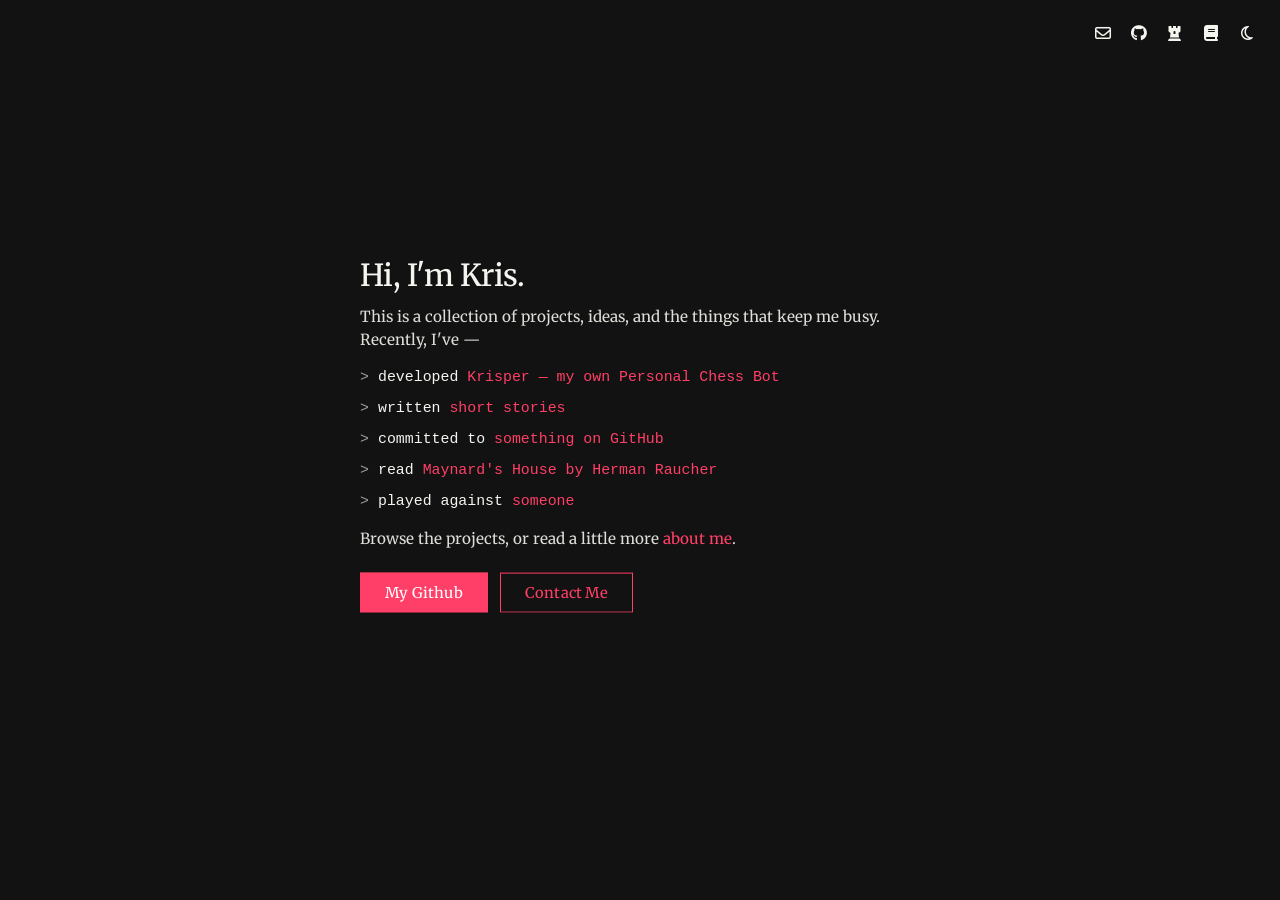
==== index.html @ b1a4532a "Update index.html" ====
<!doctype html>
<html lang="en">
<head>
<meta charset="UTF-8" />
<meta name="viewport" content="width=device-width, initial-scale=1.0" />
<title>Kris Pearcey</title>

<link rel="stylesheet" href="https://cdnjs.cloudflare.com/ajax/libs/font-awesome/6.5.2/css/all.min.css">
<link href="https://fonts.googleapis.com/css2?family=Merriweather:wght@400;500&display=swap" rel="stylesheet">

<style>
:root{
  --bg:#121212;
  --text:#f5f5f0;
  --muted:rgba(245,245,240,0.9);
  --soft:rgba(245,245,240,0.62);
  --accent:#ff3f67;
  --accent-hover:#ff577b;
  --scrollbar-thumb:rgba(245,245,240,0.16);
  --scrollbar-thumb-hover:rgba(245,245,240,0.28);
}

body.light{
  --bg:#ececec;
  --text:#131313;
  --muted:rgba(19,19,19,0.9);
  --soft:rgba(19,19,19,0.48);
  --accent:#ff3f67;
  --accent-hover:#ff2f5c;
  --scrollbar-thumb:rgba(19,19,19,0.14);
  --scrollbar-thumb-hover:rgba(19,19,19,0.24);
}

*{
  box-sizing:border-box;
}

html,body{
  margin:0;
  min-height:100%;
}

body{
  background:var(--bg);
  color:var(--text);
  font-family:Georgia,serif;
  transition:background-color .22s ease,color .22s ease;
  -webkit-font-smoothing:antialiased;
  -moz-osx-font-smoothing:grayscale;
}

/* top icons */

.top-actions{
  position:fixed;
  top:22px;
  right:22px;
  display:flex;
  align-items:center;
  gap:14px;
  z-index:20;
}

.icon-link,
.icon-link:visited,
.theme-toggle{
  position:relative;
  width:22px;
  height:22px;
  padding:0;
  border:none;
  background:transparent;
  color:var(--text);
  display:inline-flex;
  align-items:center;
  justify-content:center;
  font-size:1rem;
  text-decoration:none;
  cursor:pointer;
  outline:none;
  transition:color .2s ease;
}

.icon-link::before,
.theme-toggle::before{
  content:"";
  position:absolute;
  inset:50%;
  width:38px;
  height:38px;
  border-radius:999px;
  background:var(--accent);
  transform:translate(-50%,-50%) scale(.2);
  opacity:0;
  transition:
    transform .24s cubic-bezier(.22,1,.36,1),
    opacity .18s ease,
    background-color .18s ease;
  z-index:0;
  pointer-events:none;
}

.icon-link i,
.theme-toggle i{
  position:relative;
  z-index:1;
  transition:color .18s ease;
}

.icon-link:hover,
.icon-link:visited:hover,
.theme-toggle:hover{
  color:#ffffff;
}

.icon-link:hover::before,
.theme-toggle:hover::before,
.icon-link:focus-visible::before,
.theme-toggle:focus-visible::before{
  transform:translate(-50%,-50%) scale(1);
  opacity:1;
}

.icon-link:focus-visible,
.icon-link:visited:focus-visible,
.theme-toggle:focus-visible{
  color:#ffffff;
}

/* layout */

.page{
  min-height:100vh;
  display:flex;
  align-items:center;
  justify-content:center;
  padding:48px 24px;
}

.content{
  width:min(100%,560px);
  min-height:min(78vh,720px);
  display:flex;
  flex-direction:column;
  justify-content:center;
  transform:translateY(-1.6vh);
  transition:transform .42s cubic-bezier(.22,1,.36,1);
}

.content.about-open{
  transform:translateY(-3.2vh);
}

/* hero */

h1{
  margin:0 0 14px;
  font-family:"Merriweather",serif;
  font-size:clamp(1.9rem,2.2vw,2.28rem);
  font-weight:500;
  letter-spacing:-0.018em;
  line-height:1.1;
}

/* intro text */

.intro,
.build-line{
  font-family:"Merriweather",serif;
  font-size:clamp(.95rem,.98vw,1rem);
  font-weight:400;
  line-height:1.5;
  letter-spacing:0;
  word-spacing:0;
}

.intro{
  margin:0 0 14px;
  color:var(--muted);
}

.build-line{
  margin-top:16px;
  color:var(--muted);
}

/* activity list */

.activity-list{
  list-style:none;
  padding:0;
  margin:0;
}

.activity-list > li{
  position:relative;
  padding-left:18px;
  margin:0 0 9px;
  font-family:ui-monospace,SFMono-Regular,Menlo,Monaco,Consolas,"Liberation Mono","Courier New",monospace;
  font-size:clamp(.93rem,.97vw,.98rem);
  font-weight:400;
  line-height:1.48;
  letter-spacing:0;
  color:var(--text);
}

.activity-list > li::before{
  content:">";
  position:absolute;
  left:0;
  top:0;
  color:var(--soft);
}

/* expandable lines */

.expandable-line{
  padding-left:0 !important;
}

.expandable-line::before{
  display:none;
}

.expandable-line .line-row{
  display:flex;
  align-items:flex-start;
  min-height:1.48em;
}

.chevron-toggle{
  appearance:none;
  border:none;
  background:transparent;
  color:var(--soft);
  padding:0;
  margin:0;
  width:18px;
  min-width:18px;
  height:1.48em;
  display:inline-flex;
  align-items:flex-start;
  justify-content:flex-start;
  cursor:pointer;
  font:inherit;
  line-height:1.48;
}

.chevron-toggle:hover{
  color:var(--text);
}

.chevron-toggle:focus-visible{
  outline:none;
  color:var(--text);
}

.chevron-glyph{
  display:inline-block;
  transform-origin:42% 52%;
  transition:transform .24s cubic-bezier(.22,1,.36,1), color .2s ease;
}

.expandable-line.expanded .chevron-glyph{
  transform:rotate(90deg);
}

.line-content{
  display:inline-block;
  min-width:0;
  transition:transform .3s cubic-bezier(.22,1,.36,1);
  transform:translateX(0);
}

.expandable-line.expanded .line-content{
  transform:translateX(18px);
}

.expand-panel{
  display:none;
  margin-left:36px;
  margin-top:6px;
  overflow:hidden;
  contain:layout paint;
}

.expandable-line.expanded .expand-panel{
  display:block;
}

.expand-list{
  list-style:none;
  margin:0;
  padding:0;
}

.expand-list li{
  margin:0 0 8px;
  padding:0;
  color:var(--text);
  font:inherit;
  line-height:inherit;
  letter-spacing:inherit;
  opacity:0;
  transform:translateY(6px);
}

.expand-list li:last-child{
  margin-bottom:0;
}

.expand-list li a,
.expand-list li span{
  font:inherit;
  line-height:inherit;
  letter-spacing:inherit;
}

.expand-list li.is-visible{
  animation:expandItemIn .28s ease forwards;
}

.expand-list li:nth-child(1).is-visible{ animation-delay:.03s; }
.expand-list li:nth-child(2).is-visible{ animation-delay:.07s; }
.expand-list li:nth-child(3).is-visible{ animation-delay:.11s; }
.expand-list li:nth-child(4).is-visible{ animation-delay:.15s; }

@keyframes expandItemIn{
  from{
    opacity:0;
    transform:translateY(6px);
  }
  to{
    opacity:1;
    transform:translateY(0);
  }
}

/* links: scoped so top icons do not turn pink */

.content a:not(.btn):not(.icon-link),
.content a:not(.btn):not(.icon-link):visited{
  color:var(--accent);
  text-decoration:none;
}

.content a:not(.btn):not(.icon-link):hover,
.content a:not(.btn):not(.icon-link):visited:hover{
  color:var(--accent-hover);
}

/* buttons */

.buttons{
  display:flex;
  gap:12px;
  flex-wrap:wrap;
  margin-top:22px;
}

.btn{
  min-width:128px;
  padding:12px 24px;
  border:1px solid var(--accent);
  border-radius:0;
  display:inline-flex;
  align-items:center;
  justify-content:center;
  font-family:"Merriweather",serif;
  font-size:.92rem;
  font-weight:400;
  line-height:1;
  letter-spacing:.01em;
  text-decoration:none;
  transition:background-color .18s ease,color .18s ease,border-color .18s ease,transform .18s ease;
}

.btn:hover{
  transform:translateY(-1px);
}

.btn.primary,
.btn.primary:visited{
  background:var(--accent);
  color:#ffffff;
}

.btn.primary:hover,
.btn.primary:visited:hover{
  background:var(--accent-hover);
  border-color:var(--accent-hover);
  color:#ffffff;
}

.btn.secondary,
.btn.secondary:visited{
  background:transparent;
  color:var(--accent);
}

.btn.secondary:hover,
.btn.secondary:visited:hover{
  background:rgba(255,63,103,.06);
  color:var(--accent-hover);
  border-color:var(--accent-hover);
}

/* main content transition when about is open */

.main-content{
  transition:
    opacity .24s ease,
    transform .34s cubic-bezier(.22,1,.36,1),
    max-height .4s ease,
    margin .28s ease;
  transform:translateY(0);
  opacity:1;
  max-height:1200px;
  overflow:hidden;
}

.main-content.hidden-for-about{
  opacity:0;
  transform:translateY(18px);
  max-height:0;
  margin:0;
  pointer-events:none;
}

/* about panel */

.about-panel{
  opacity:0;
  max-height:0;
  overflow:hidden;
  transform:translateY(18px);
  pointer-events:none;
  transition:
    opacity .28s ease,
    transform .36s cubic-bezier(.22,1,.36,1),
    max-height .45s cubic-bezier(.22,1,.36,1),
    margin-top .28s ease;
  margin-top:0;
}

.about-panel.open{
  opacity:1;
  max-height:64vh;
  transform:translateY(0);
  pointer-events:auto;
  margin-top:8px;
}

.about-scroll{
  max-height:calc(64vh - 46px);
  overflow-y:auto;
  padding-right:10px;
  scrollbar-width:thin;
  scrollbar-color:var(--scrollbar-thumb) transparent;
}

.about-scroll::-webkit-scrollbar{
  width:10px;
}

.about-scroll::-webkit-scrollbar-track{
  background:transparent;
}

.about-scroll::-webkit-scrollbar-thumb{
  background:var(--scrollbar-thumb);
  border-radius:999px;
  border:2px solid transparent;
  background-clip:padding-box;
}

.about-scroll::-webkit-scrollbar-thumb:hover{
  background:var(--scrollbar-thumb-hover);
  border:2px solid transparent;
  background-clip:padding-box;
}

.about-copy{
  color:var(--muted);
  font-family:"Merriweather",serif;
  font-size:clamp(.95rem,.98vw,1rem);
  font-weight:400;
  line-height:1.72;
  letter-spacing:0;
}

.about-copy p{
  margin:0 0 16px;
}

.about-copy p:last-child{
  margin-bottom:0;
}

.about-close-wrap{
  margin-top:18px;
}

.about-close{
  border:none;
  background:transparent;
  color:var(--accent);
  padding:0;
  cursor:pointer;
  font-family:"Merriweather",serif;
  font-size:.95rem;
  line-height:1.2;
  transition:color .18s ease, transform .18s ease;
}

.about-close:hover{
  color:var(--accent-hover);
  transform:translateY(-1px);
}

.about-close:focus-visible{
  outline:none;
  color:var(--accent-hover);
}

/* mobile */

@media (max-width:640px){
  .top-actions{
    top:18px;
    right:18px;
    gap:12px;
  }

  .icon-link,
  .theme-toggle{
    width:20px;
    height:20px;
    font-size:.96rem;
  }

  .icon-link::before,
  .theme-toggle::before{
    width:36px;
    height:36px;
  }

  .page{
    align-items:flex-start;
    padding:100px 22px 40px;
  }

  .content{
    width:100%;
    min-height:auto;
    transform:none;
  }

  .content.about-open{
    transform:none;
  }

  h1{
    margin-bottom:12px;
    font-size:clamp(1.72rem,7vw,2rem);
  }

  .intro,
  .build-line,
  .about-copy{
    font-size:.95rem;
    line-height:1.62;
  }

  .activity-list > li{
    font-size:.93rem;
    line-height:1.5;
    margin-bottom:10px;
  }

  .chevron-toggle{
    height:1.5em;
    line-height:1.5;
  }

  .buttons{
    flex-direction:column;
    gap:10px;
  }

  .btn{
    width:100%;
  }

  .about-panel.open{
    max-height:none;
    margin-top:10px;
  }

  .about-scroll{
    max-height:none;
    overflow:visible;
    padding-right:0;
  }
}
</style>
</head>

<body>

<div class="top-actions">
  <a
    class="icon-link"
    href="mailto:me@krispearcey.com"
    aria-label="Email Kris"
  >
    <i class="fa-regular fa-envelope"></i>
  </a>

  <a
    class="icon-link"
    href="https://github.com/krispearcey"
    target="_blank"
    rel="noopener noreferrer"
    aria-label="GitHub profile"
  >
    <i class="fa-brands fa-github"></i>
  </a>

  <a
    class="icon-link"
    href="https://www.chess.com/member/krisper"
    target="_blank"
    rel="noopener noreferrer"
    aria-label="Chess.com profile"
  >
    <i class="fa-solid fa-chess-rook"></i>
  </a>

  <a
    class="icon-link"
    href="https://krispearcey.github.io/short-stories/"
    target="_blank"
    rel="noopener noreferrer"
    aria-label="Short Stories"
  >
    <i class="fa-solid fa-book"></i>
  </a>

  <button class="theme-toggle" id="themeToggle" aria-label="Toggle theme" type="button">
    <i id="themeIcon" class="fa-regular fa-moon"></i>
  </button>
</div>

<main class="page">
  <section class="content" id="contentWrap">
    <h1>Hi, I'm Kris.</h1>

    <div id="mainContent" class="main-content">
      <p class="intro">This is a collection of projects, ideas, and the things that keep me busy. Recently, I've —</p>

      <ul class="activity-list">
        <li>developed <a href="https://krispearcey.github.io/chess/" target="_blank" rel="noopener noreferrer">Krisper — my own Personal Chess Bot</a></li>

        <li id="storiesLine" class="expandable-line">
          <div class="line-row">
            <button
              id="storiesExpandToggle"
              class="chevron-toggle"
              type="button"
              aria-label="Show recent stories"
              aria-expanded="false"
            >
              <span class="chevron-glyph">&gt;</span>
            </button>

            <div class="line-content">
              <span id="storiesLabel">written</span>
              <a
                id="storiesMainLink"
                href="https://krispearcey.github.io/short-stories/"
                target="_blank"
                rel="noopener noreferrer"
              >
                <span id="storiesMainText">something new</span>
              </a>
            </div>
          </div>

          <div id="storiesExpandPanel" class="expand-panel" aria-hidden="true">
            <ul id="storiesExpandList" class="expand-list"></ul>
          </div>
        </li>

        <li id="githubCommitLine" class="expandable-line">
          <div class="line-row">
            <button
              id="githubExpandToggle"
              class="chevron-toggle"
              type="button"
              aria-label="Show recent commits"
              aria-expanded="false"
            >
              <span class="chevron-glyph">&gt;</span>
            </button>

            <div class="line-content">
              <span id="githubCommitLabel">committed to</span>
              <a
                id="githubCommitLink"
                href="https://github.com/krispearcey"
                target="_blank"
                rel="noopener noreferrer"
              >
                <span id="githubCommitText">something worth shipping</span>
              </a>
            </div>
          </div>

          <div id="githubExpandPanel" class="expand-panel" aria-hidden="true">
            <ul id="githubExpandList" class="expand-list"></ul>
          </div>
        </li>

        <li id="goodreadsLine" class="expandable-line">
          <div class="line-row">
            <button
              id="goodreadsExpandToggle"
              class="chevron-toggle"
              type="button"
              aria-label="Show recent books"
              aria-expanded="false"
            >
              <span class="chevron-glyph">&gt;</span>
            </button>

            <div class="line-content">
              <span id="goodreadsLabel">been reading</span>
              <a
                id="goodreadsBookLink"
                href="https://www.goodreads.com/user/show/134250743"
                target="_blank"
                rel="noopener noreferrer"
              >
                <span id="goodreadsBookText">something interesting</span>
              </a>
            </div>
          </div>

          <div id="goodreadsExpandPanel" class="expand-panel" aria-hidden="true">
            <ul id="goodreadsExpandList" class="expand-list"></ul>
          </div>
        </li>

        <li id="chessGameLine" class="expandable-line">
          <div class="line-row">
            <button
              id="chessExpandToggle"
              class="chevron-toggle"
              type="button"
              aria-label="Show recent chess games"
              aria-expanded="false"
            >
              <span class="chevron-glyph">&gt;</span>
            </button>

            <div class="line-content">
              <span id="chessResultLabel">played against</span>
              <a
                id="chessOpponentLink"
                href="https://www.chess.com/member/krisper"
                target="_blank"
                rel="noopener noreferrer"
              >
                <span id="chessOpponent">a worthy opponent</span>
              </a>
            </div>
          </div>

          <div id="chessExpandPanel" class="expand-panel" aria-hidden="true">
            <ul id="chessExpandList" class="expand-list"></ul>
          </div>
        </li>
      </ul>

      <p class="build-line">Browse the projects, or read a little more <a href="#about">about me</a>.</p>

      <div class="buttons">
        <a
          class="btn primary"
          href="https://github.com/krispearcey"
          target="_blank"
          rel="noopener noreferrer"
        >
          My Github
        </a>

        <a class="btn secondary" href="mailto:me@krispearcey.com">
          Contact Me
        </a>
      </div>
    </div>

    <div id="aboutPanel" class="about-panel" aria-hidden="true">
      <div class="about-scroll">
        <div class="about-copy">
          <p>
            I’m a front-end developer based in Atlantic Canada.
            This site isn’t meant to be polished portfolio so much as a record of the projects,
            ideas, and rabbit holes that keep me busy.
          </p>

          <p>
            I usually have a few half-finished projects open at once, follow ideas wherever they go,
            and occasionally turn those rabbit holes into something tangible. This page is meant to be a small record of
            those interests — what I’m making, what I’m reading, and what’s currently holding my attention.
          </p>
        </div>
      </div>

      <div class="about-close-wrap">
        <button id="closeAboutButton" class="about-close" type="button">
          ← Back
        </button>
      </div>
    </div>
  </section>
</main>

<script>
const body = document.body;
const themeToggle = document.getElementById("themeToggle");
const themeIcon = document.getElementById("themeIcon");

const contentWrap = document.getElementById("contentWrap");
const mainContent = document.getElementById("mainContent");
const aboutPanel = document.getElementById("aboutPanel");
const closeAboutButton = document.getElementById("closeAboutButton");

const storiesLine = document.getElementById("storiesLine");
const storiesExpandToggle = document.getElementById("storiesExpandToggle");
const storiesExpandPanel = document.getElementById("storiesExpandPanel");
const storiesExpandList = document.getElementById("storiesExpandList");
const storiesLabel = document.getElementById("storiesLabel");
const storiesMainText = document.getElementById("storiesMainText");
const storiesMainLink = document.getElementById("storiesMainLink");

const githubCommitLine = document.getElementById("githubCommitLine");
const githubExpandToggle = document.getElementById("githubExpandToggle");
const githubExpandPanel = document.getElementById("githubExpandPanel");
const githubExpandList = document.getElementById("githubExpandList");
const githubCommitLabel = document.getElementById("githubCommitLabel");
const githubCommitText = document.getElementById("githubCommitText");
const githubCommitLink = document.getElementById("githubCommitLink");

const chessGameLine = document.getElementById("chessGameLine");
const chessExpandToggle = document.getElementById("chessExpandToggle");
const chessExpandPanel = document.getElementById("chessExpandPanel");
const chessExpandList = document.getElementById("chessExpandList");
const chessOpponent = document.getElementById("chessOpponent");
const chessOpponentLink = document.getElementById("chessOpponentLink");
const chessResultLabel = document.getElementById("chessResultLabel");

const goodreadsLine = document.getElementById("goodreadsLine");
const goodreadsExpandToggle = document.getElementById("goodreadsExpandToggle");
const goodreadsExpandPanel = document.getElementById("goodreadsExpandPanel");
const goodreadsExpandList = document.getElementById("goodreadsExpandList");
const goodreadsLabel = document.getElementById("goodreadsLabel");
const goodreadsBookText = document.getElementById("goodreadsBookText");
const goodreadsBookLink = document.getElementById("goodreadsBookLink");

const GITHUB_PROFILE_URL = "https://github.com/krispearcey";
const GITHUB_USERNAME = "krispearcey";
const GITHUB_API_BASE = "https://api.github.com";
const GITHUB_REPO_SCAN_LIMIT = 12;
const GITHUB_COMMITS_PER_REPO = 5;

const GOODREADS_PROFILE_URL = "https://www.goodreads.com/user/show/134250743";
const GOODREADS_FALLBACK_BOOK_URL = "https://www.goodreads.com/book/show/242692.Maynard_s_House";
const GOODREADS_USER_ID = "134250743";
const GOODREADS_CACHE_KEY = "kris-goodreads-cache-v1";
const GOODREADS_CACHE_TTL = 10 * 60 * 1000;

const STORIES_INDEX_URL = "https://krispearcey.github.io/short-stories/";
const STORIES_CACHE_KEY = "kris-short-stories-cache-v1";
const STORIES_CACHE_TTL = 10 * 60 * 1000;

const savedTheme = localStorage.getItem("kris-theme");
if(savedTheme === "light"){
  body.classList.add("light");
}

syncThemeButton();

themeToggle.addEventListener("click", () => {
  body.classList.toggle("light");
  localStorage.setItem(
    "kris-theme",
    body.classList.contains("light") ? "light" : "dark"
  );
  syncThemeButton();
});

function syncThemeButton(){
  const isLight = body.classList.contains("light");
  themeIcon.className = isLight
    ? "fa-regular fa-sun"
    : "fa-regular fa-moon";
}

/* ---------- about panel / hash routing ---------- */

function showAboutUI(){
  mainContent.classList.add("hidden-for-about");
  aboutPanel.classList.add("open");
  contentWrap.classList.add("about-open");
  aboutPanel.setAttribute("aria-hidden", "false");
}

function hideAboutUI(){
  aboutPanel.classList.remove("open");
  mainContent.classList.remove("hidden-for-about");
  contentWrap.classList.remove("about-open");
  aboutPanel.setAttribute("aria-hidden", "true");
}

function syncAboutFromHash(){
  if(window.location.hash === "#about"){
    showAboutUI();
  }else{
    hideAboutUI();
  }
}

window.addEventListener("hashchange", syncAboutFromHash);
syncAboutFromHash();

closeAboutButton.addEventListener("click", () => {
  const cleanUrl = window.location.pathname + window.location.search;
  history.replaceState(null, "", cleanUrl);
  syncAboutFromHash();
});

/* ---------- generic expand ---------- */

function playExpandItemAnimation(panel){
  const items = [...panel.querySelectorAll(".expand-list li")];

  items.forEach(item => {
    item.classList.remove("is-visible");
    item.style.animation = "none";
    void item.offsetWidth;
    item.style.animation = "";
  });

  requestAnimationFrame(() => {
    items.forEach(item => item.classList.add("is-visible"));
  });
}

function setExpandedState(container, button, panel, expanded, openLabel, closedLabel){
  container.classList.toggle("expanded", expanded);
  button.setAttribute("aria-expanded", String(expanded));
  button.setAttribute("aria-label", expanded ? openLabel : closedLabel);
  panel.setAttribute("aria-hidden", String(!expanded));

  if(expanded){
    panel.style.display = "block";
    playExpandItemAnimation(panel);
  }else{
    panel.style.display = "none";
  }
}

storiesExpandToggle.addEventListener("click", () => {
  const isExpanded = storiesLine.classList.contains("expanded");
  setExpandedState(
    storiesLine,
    storiesExpandToggle,
    storiesExpandPanel,
    !isExpanded,
    "Hide recent stories",
    "Show recent stories"
  );
});

githubExpandToggle.addEventListener("click", () => {
  const isExpanded = githubCommitLine.classList.contains("expanded");
  setExpandedState(
    githubCommitLine,
    githubExpandToggle,
    githubExpandPanel,
    !isExpanded,
    "Hide recent commits",
    "Show recent commits"
  );
});

goodreadsExpandToggle.addEventListener("click", () => {
  const isExpanded = goodreadsLine.classList.contains("expanded");
  setExpandedState(
    goodreadsLine,
    goodreadsExpandToggle,
    goodreadsExpandPanel,
    !isExpanded,
    "Hide recent books",
    "Show recent books"
  );
});

chessExpandToggle.addEventListener("click", () => {
  const isExpanded = chessGameLine.classList.contains("expanded");
  setExpandedState(
    chessGameLine,
    chessExpandToggle,
    chessExpandPanel,
    !isExpanded,
    "Hide recent chess games",
    "Show recent chess games"
  );
});

/* ---------- helpers ---------- */

async function fetchWithTimeout(url, timeoutMs = 4500, options = {}){
  const controller = new AbortController();
  const timeoutId = setTimeout(() => controller.abort(), timeoutMs);

  try{
    const response = await fetch(url, {
      ...options,
      signal: controller.signal
    });

    if(!response.ok){
      throw new Error(`Fetch failed: ${response.status}`);
    }

    return response;
  }finally{
    clearTimeout(timeoutId);
  }
}

async function fetchTextFast(targetUrl){
  const encoded = encodeURIComponent(targetUrl);
  const bust = `cb=${Date.now()}`;

  const candidates = [
    targetUrl,
    `https://api.allorigins.win/raw?url=${encoded}&${bust}`,
    `https://corsproxy.io/?${encodeURIComponent(targetUrl)}`
  ];

  const attempts = candidates.map(async url => {
    const res = await fetchWithTimeout(url, 4500);
    return await res.text();
  });

  const settled = await Promise.any(attempts);
  if(!settled || !settled.trim()){
    throw new Error("No content returned");
  }
  return settled;
}

async function fetchJsonFast(targetUrl){
  const encoded = encodeURIComponent(targetUrl);
  const bust = `cb=${Date.now()}`;

  const candidates = [
    targetUrl,
    `https://api.allorigins.win/raw?url=${encoded}&${bust}`,
    `https://corsproxy.io/?${encodeURIComponent(targetUrl)}`
  ];

  const attempts = candidates.map(async url => {
    const res = await fetchWithTimeout(url, 4500, {
      headers: { "Accept": "application/json" }
    });
    return await res.json();
  });

  return await Promise.any(attempts);
}

function normalizeStoryTitle(title){
  return (title || "")
    .replace(/\s+/g, " ")
    .replace(/^["“‘]|["”’]$/g, "")
    .trim();
}

function absoluteUrl(href, base = STORIES_INDEX_URL){
  try{
    return new URL(href, base).href;
  }catch{
    return STORIES_INDEX_URL;
  }
}

function uniqueByLink(items){
  const seen = new Set();
  return items.filter(item => {
    const key = (item?.link || "").trim().toLowerCase();
    if(!key || seen.has(key)) return false;
    seen.add(key);
    return true;
  });
}

function getCachedStories(){
  try{
    const raw = localStorage.getItem(STORIES_CACHE_KEY);
    if(!raw) return null;

    const parsed = JSON.parse(raw);
    if(!parsed?.timestamp || !Array.isArray(parsed?.data)) return null;
    if(Date.now() - parsed.timestamp > STORIES_CACHE_TTL) return null;

    return parsed.data;
  }catch{
    return null;
  }
}

function setCachedStories(data){
  try{
    localStorage.setItem(
      STORIES_CACHE_KEY,
      JSON.stringify({
        timestamp: Date.now(),
        data
      })
    );
  }catch(error){
    console.warn("Could not cache short stories data:", error);
  }
}

/* ---------- SHORT STORIES ---------- */

function setFallbackStoriesLine(){
  storiesLabel.textContent = "written";
  storiesMainText.textContent = "short stories";
  storiesMainLink.href = STORIES_INDEX_URL;
  renderStories([]);
}

function renderStories(stories){
  storiesExpandList.innerHTML = "";

  stories.forEach(story => {
    const item = document.createElement("li");

    const label = document.createElement("span");
    label.textContent = "written ";

    const link = document.createElement("a");
    link.href = story.link || STORIES_INDEX_URL;
    link.target = "_blank";
    link.rel = "noopener noreferrer";
    link.textContent = story.title || "something new";

    item.appendChild(label);
    item.appendChild(link);
    storiesExpandList.appendChild(item);
  });

  if(storiesLine.classList.contains("expanded")){
    playExpandItemAnimation(storiesExpandPanel);
  }
}

function applyStoriesData(stories){
  if(!Array.isArray(stories) || !stories.length){
    setFallbackStoriesLine();
    return;
  }

  const [latest, ...rest] = stories;
  storiesLabel.textContent = "written";
  storiesMainText.textContent = latest.title || "something new";
  storiesMainLink.href = latest.link || STORIES_INDEX_URL;
  renderStories(rest.slice(0, 4));
}

function parseStoriesFromJson(data){
  let items = [];

  if(Array.isArray(data)){
    items = data;
  }else if(Array.isArray(data?.stories)){
    items = data.stories;
  }else if(Array.isArray(data?.items)){
    items = data.items;
  }else if(Array.isArray(data?.posts)){
    items = data.posts;
  }

  const mapped = items.map(item => {
    const title = normalizeStoryTitle(
      item?.title || item?.name || item?.storyTitle || item?.headline || ""
    );

    const href =
      item?.url ||
      item?.href ||
      item?.link ||
      item?.path ||
      item?.slug ||
      "";

    return {
      title,
      link: href.startsWith("http")
        ? href
        : absoluteUrl(href.replace(/^\/+/, ""))
    };
  });

  return uniqueByLink(mapped).filter(item => item.title);
}

function parseStoriesFromHtml(htmlText){
  const parser = new DOMParser();
  const doc = parser.parseFromString(htmlText, "text/html");

  const blockedHrefs = new Set([
    "/",
    "#",
    STORIES_INDEX_URL,
    `${STORIES_INDEX_URL}#`
  ]);

  const blockedTexts = new Set([
    "← Kris Pearcey",
    "See more stories",
    "Short Stories."
  ]);

  const anchors = [...doc.querySelectorAll("a[href]")];

  const items = anchors.map(anchor => {
    const text = normalizeStoryTitle(anchor.textContent || "");
    const href = absoluteUrl(anchor.getAttribute("href") || "", STORIES_INDEX_URL);

    return {
      title: text,
      link: href
    };
  }).filter(item => {
    if(!item.title) return false;
    if(blockedTexts.has(item.title)) return false;
    if(blockedHrefs.has(item.link)) return false;

    const url = new URL(item.link);
    const sameSite = url.origin === new URL(STORIES_INDEX_URL).origin;
    const isStoryPath =
      sameSite &&
      url.pathname.startsWith("/short-stories/") &&
      url.pathname !== "/short-stories/" &&
      !url.pathname.endsWith("/index.html");

    return isStoryPath;
  });

  return uniqueByLink(items);
}

async function loadLatestStories(){
  const cached = getCachedStories();
  if(cached?.length){
    applyStoriesData(cached);
  }

  try{
    const jsonCandidates = [
      `${STORIES_INDEX_URL}stories.json`,
      `${STORIES_INDEX_URL}data/stories.json`,
      `${STORIES_INDEX_URL}index.json`,
      `${STORIES_INDEX_URL}stories/index.json`
    ];

    for(const url of jsonCandidates){
      try{
        const data = await fetchJsonFast(url);
        const parsed = parseStoriesFromJson(data);
        if(parsed.length){
          applyStoriesData(parsed.slice(0, 5));
          setCachedStories(parsed.slice(0, 5));
          return;
        }
      }catch(error){
        console.warn(`Short stories JSON candidate failed: ${url}`, error);
      }
    }

    const htmlText = await fetchTextFast(STORIES_INDEX_URL);
    const stories = parseStoriesFromHtml(htmlText);

    if(stories.length){
      applyStoriesData(stories.slice(0, 5));
      setCachedStories(stories.slice(0, 5));
      return;
    }

    setFallbackStoriesLine();
  }catch(error){
    console.error("Short stories fetch failed:", error);
    if(!cached?.length){
      setFallbackStoriesLine();
    }
  }
}

/* ---------- GITHUB COMMITS ---------- */

function setFallbackGithubLine(){
  githubCommitLabel.textContent = "committed to";
  githubCommitText.textContent = "something on GitHub";
  githubCommitLink.href = GITHUB_PROFILE_URL;
  renderGithubCommits([]);
}

function truncateCommitMessage(message, maxLength = 64){
  const clean = (message || "").replace(/\s+/g, " ").trim();
  if(!clean) return "recent changes";
  if(clean.length <= maxLength) return clean;
  return `${clean.slice(0, maxLength - 1).trim()}…`;
}

function shortRepoName(fullName){
  if(!fullName) return "a repo";
  const parts = fullName.split("/");
  return parts[parts.length - 1] || fullName;
}

function formatCommitText(commit){
  const repo = shortRepoName(commit?.repo || "");
  const message = truncateCommitMessage(commit?.message || "");
  return `${repo} — ${message}`;
}

function getCommitDate(commit){
  const authored = commit?.commit?.author?.date;
  const committed = commit?.commit?.committer?.date;
  return authored || committed || "";
}

function renderGithubCommits(commits){
  githubExpandList.innerHTML = "";

  commits.forEach(commit => {
    const item = document.createElement("li");

    const label = document.createElement("span");
    label.textContent = "committed to ";

    const link = document.createElement("a");
    link.href = commit.url || GITHUB_PROFILE_URL;
    link.target = "_blank";
    link.rel = "noopener noreferrer";
    link.textContent = formatCommitText(commit);

    item.appendChild(label);
    item.appendChild(link);
    githubExpandList.appendChild(item);
  });

  if(githubCommitLine.classList.contains("expanded")){
    playExpandItemAnimation(githubExpandPanel);
  }
}

async function fetchGitHubJson(url){
  const response = await fetch(url, {
    headers: {
      "Accept": "application/vnd.github+json",
      "X-GitHub-Api-Version": "2022-11-28"
    }
  });

  if(!response.ok){
    throw new Error(`GitHub request failed: ${response.status}`);
  }

  return await response.json();
}

async function fetchUserRepos(username){
  const url =
    `${GITHUB_API_BASE}/users/${encodeURIComponent(username)}/repos` +
    `?sort=pushed&direction=desc&per_page=${GITHUB_REPO_SCAN_LIMIT}`;

  const repos = await fetchGitHubJson(url);
  return Array.isArray(repos) ? repos : [];
}

async function fetchRepoCommits(owner, repo, author){
  const url =
    `${GITHUB_API_BASE}/repos/${encodeURIComponent(owner)}/${encodeURIComponent(repo)}/commits` +
    `?author=${encodeURIComponent(author)}&per_page=${GITHUB_COMMITS_PER_REPO}`;

  const commits = await fetchGitHubJson(url);
  return Array.isArray(commits) ? commits : [];
}

async function loadLatestGithubCommits(){
  try{
    const repos = await fetchUserRepos(GITHUB_USERNAME);

    if(!repos.length){
      setFallbackGithubLine();
      return;
    }

    const candidateRepos = repos
      .filter(repo => repo && repo.full_name && !repo.archived)
      .slice(0, GITHUB_REPO_SCAN_LIMIT);

    const commitGroups = await Promise.all(
      candidateRepos.map(async repo => {
        try{
          const owner = repo.owner?.login || GITHUB_USERNAME;
          const repoName = repo.name;
          const commits = await fetchRepoCommits(owner, repoName, GITHUB_USERNAME);

          return commits.map(commit => ({
            ...commit,
            repo: repo.full_name,
            url: commit?.html_url || `https://github.com/${repo.full_name}`,
            message: commit?.commit?.message || "",
            date: getCommitDate(commit)
          }));
        }catch(error){
          console.warn(`Skipping repo ${repo.full_name}:`, error);
          return [];
        }
      })
    );

    const allCommits = commitGroups
      .flat()
      .filter(commit =>
        commit &&
        commit.sha &&
        commit.repo &&
        commit.message &&
        commit.date
      );

    const uniqueCommits = [];
    const seen = new Set();

    for(const commit of allCommits){
      const key = `${commit.repo}:${commit.sha}`;
      if(seen.has(key)) continue;
      seen.add(key);
      uniqueCommits.push(commit);
    }

    uniqueCommits.sort((a, b) => {
      return new Date(b.date).getTime() - new Date(a.date).getTime();
    });

    const latestFive = uniqueCommits.slice(0, 5);

    if(!latestFive.length){
      setFallbackGithubLine();
      return;
    }

    const latestCommit = latestFive[0];
    githubCommitLabel.textContent = "committed to";
    githubCommitText.textContent = formatCommitText(latestCommit);
    githubCommitLink.href = latestCommit.url || GITHUB_PROFILE_URL;

    renderGithubCommits(latestFive.slice(1, 5));
  }catch(error){
    console.error("GitHub commits fetch failed:", error);
    setFallbackGithubLine();
  }
}

/* ---------- CHESS ---------- */

function setFallbackChessLine(){
  chessResultLabel.textContent = "played against";
  chessOpponent.textContent = "someone";
  chessOpponentLink.href = "https://www.chess.com/member/krisper";
  renderChessGames([]);
}

function getResultLabel(game, usernameLower){
  const whiteUser = game?.white?.username?.toLowerCase?.() || "";
  const blackUser = game?.black?.username?.toLowerCase?.() || "";
  const whiteResult = game?.white?.result || "";
  const blackResult = game?.black?.result || "";

  const wonResults = new Set(["win"]);
  const lostResults = new Set([
    "checkmated",
    "timeout",
    "resigned",
    "abandoned",
    "lose",
    "kingofthehill",
    "threecheck",
    "bughousepartnerlose"
  ]);

  if(whiteUser === usernameLower){
    if(wonResults.has(whiteResult)) return "won against";
    if(lostResults.has(whiteResult) || wonResults.has(blackResult)) return "lost against";
  }

  if(blackUser === usernameLower){
    if(wonResults.has(blackResult)) return "won against";
    if(lostResults.has(blackResult) || wonResults.has(whiteResult)) return "lost against";
  }

  return "played against";
}

function getOpponentName(game, usernameLower){
  const whiteName = game?.white?.username || "";
  const blackName = game?.black?.username || "";

  return whiteName.toLowerCase() === usernameLower
    ? blackName
    : whiteName;
}

function renderChessGames(games){
  chessExpandList.innerHTML = "";

  games.forEach(game => {
    const item = document.createElement("li");

    const label = document.createElement("span");
    label.textContent = `${game.resultLabel} `;

    const link = document.createElement("a");
    link.href = game.url || "https://www.chess.com/member/krisper";
    link.target = "_blank";
    link.rel = "noopener noreferrer";
    link.textContent = game.opponent || "someone";

    item.appendChild(label);
    item.appendChild(link);
    chessExpandList.appendChild(item);
  });

  if(chessGameLine.classList.contains("expanded")){
    playExpandItemAnimation(chessExpandPanel);
  }
}

async function loadLatestFinishedGame(){
  const username = "krisper";
  const usernameLower = username.toLowerCase();

  try{
    const archivesRes = await fetch(`https://api.chess.com/pub/player/${username}/games/archives`, {
      headers: { "Accept": "application/json" }
    });

    if(!archivesRes.ok){
      throw new Error("Could not load archive list");
    }

    const archivesData = await archivesRes.json();
    const archives = Array.isArray(archivesData.archives) ? archivesData.archives : [];

    if(!archives.length){
      setFallbackChessLine();
      return;
    }

    const archiveUrlsToCheck = archives.slice(-4).reverse();
    let allFinishedGames = [];

    for(const archiveUrl of archiveUrlsToCheck){
      const gamesRes = await fetch(archiveUrl, {
        headers: { "Accept": "application/json" }
      });

      if(!gamesRes.ok) continue;

      const gamesData = await gamesRes.json();
      const games = Array.isArray(gamesData.games) ? gamesData.games : [];

      const finishedGames = games.filter(game => {
        const whiteUser = game?.white?.username?.toLowerCase?.() || "";
        const blackUser = game?.black?.username?.toLowerCase?.() || "";
        const involvesPlayer = whiteUser === usernameLower || blackUser === usernameLower;
        const hasEndTime = typeof game?.end_time === "number";
        const hasGameUrl = typeof game?.url === "string" && game.url.length > 0;
        return involvesPlayer && hasEndTime && hasGameUrl;
      });

      allFinishedGames = allFinishedGames.concat(finishedGames);
    }

    allFinishedGames.sort((a, b) => (b.end_time || 0) - (a.end_time || 0));

    if(!allFinishedGames.length){
      setFallbackChessLine();
      return;
    }

    const latestGame = allFinishedGames[0];
    const latestOpponent = getOpponentName(latestGame, usernameLower);

    chessResultLabel.textContent = getResultLabel(latestGame, usernameLower);
    chessOpponent.textContent = latestOpponent || "someone";
    chessOpponentLink.href = latestGame.url || `https://www.chess.com/member/${username}`;

    const previousGames = allFinishedGames.slice(1, 5).map(game => ({
      resultLabel: getResultLabel(game, usernameLower),
      opponent: getOpponentName(game, usernameLower),
      url: game.url || `https://www.chess.com/member/${username}`
    }));

    renderChessGames(previousGames);
  }catch(error){
    console.error("Chess.com game fetch failed:", error);
    setFallbackChessLine();
  }
}

/* ---------- GOODREADS ---------- */

function setFallbackGoodreadsLine(){
  goodreadsLabel.textContent = "read";
  goodreadsBookText.textContent = "Maynard's House by Herman Raucher";
  goodreadsBookLink.href = GOODREADS_FALLBACK_BOOK_URL;
  renderGoodreadsBooks([]);
}

function formatBookText(title, author){
  if(title && author) return `${title} by ${author}`;
  if(title) return title;
  return "something good";
}

function renderGoodreadsBooks(books){
  goodreadsExpandList.innerHTML = "";

  books.forEach(book => {
    const item = document.createElement("li");

    const label = document.createElement("span");
    label.textContent = "read ";

    const link = document.createElement("a");
    link.href = book.link || GOODREADS_PROFILE_URL;
    link.target = "_blank";
    link.rel = "noopener noreferrer";
    link.textContent = formatBookText(book.title, book.author);

    item.appendChild(label);
    item.appendChild(link);
    goodreadsExpandList.appendChild(item);
  });

  if(goodreadsLine.classList.contains("expanded")){
    playExpandItemAnimation(goodreadsExpandPanel);
  }
}

function uniqueBooks(books){
  const seen = new Set();
  return books.filter(book => {
    const key = `${(book.title || "").trim().toLowerCase()}|${(book.author || "").trim().toLowerCase()}`;
    if(!book.title || seen.has(key)) return false;
    seen.add(key);
    return true;
  });
}

function getXmlText(parent, selector){
  const node = parent.querySelector(selector);
  return node && node.textContent ? node.textContent.trim() : "";
}

function cleanBookTitle(rawTitle){
  if(!rawTitle) return "";
  return rawTitle
    .replace(/^.*?(?:added|is reading|started reading|read|rated|reviewed)\s+/i, "")
    .replace(/\s+by\s+.*$/i, "")
    .replace(/^["“]|["”]$/g, "")
    .trim();
}

function parseGoodreadsXmlItems(xmlText){
  const parser = new DOMParser();
  const xml = parser.parseFromString(xmlText, "text/xml");
  return [...xml.querySelectorAll("item")];
}

function parseShelfItemsFromRss(xmlText){
  const items = parseGoodreadsXmlItems(xmlText);

  return uniqueBooks(
    items.map(item => {
      const explicitTitle = getXmlText(item, "book_title");
      const explicitAuthor = getXmlText(item, "author_name");
      const link = getXmlText(item, "link");
      const titleNodeText = getXmlText(item, "title");

      return {
        title: explicitTitle || cleanBookTitle(titleNodeText),
        author: explicitAuthor,
        link: link || GOODREADS_PROFILE_URL
      };
    })
  );
}

function parseShelfItemsFromHtml(htmlText){
  const parser = new DOMParser();
  const doc = parser.parseFromString(htmlText, "text/html");

  const rows = [
    ...doc.querySelectorAll('tr[id^="review_"]'),
    ...doc.querySelectorAll(".bookalike.review"),
    ...doc.querySelectorAll(".elementList")
  ];

  const books = rows.map(row => {
    const titleLink =
      row.querySelector('[id^="review_title_"] .value a') ||
      row.querySelector("td.field.title .value a") ||
      row.querySelector("a.bookTitle") ||
      row.querySelector('a[href*="/book/show/"]');

    const authorLink =
      row.querySelector('[id^="review_author_"] .value a') ||
      row.querySelector("td.field.author .value a") ||
      row.querySelector("a.authorName");

    const title = titleLink?.textContent?.trim() || "";
    const author = authorLink?.textContent?.trim() || "";
    const rawHref = titleLink?.getAttribute("href") || "";
    const link = rawHref
      ? (rawHref.startsWith("http") ? rawHref : `https://www.goodreads.com${rawHref}`)
      : GOODREADS_PROFILE_URL;

    return { title, author, link };
  });

  return uniqueBooks(books);
}

async function fetchTextFromAllOriginsGet(targetUrl){
  const encoded = encodeURIComponent(targetUrl);
  const bust = `cb=${Date.now()}`;
  const res = await fetchWithTimeout(`https://api.allorigins.win/get?url=${encoded}&${bust}`, 4500);
  const data = await res.json();
  if(!data?.contents){
    throw new Error("allorigins get returned no contents");
  }
  return data.contents;
}

async function fetchShelfRss(userId, shelf){
  const rssUrl = `https://www.goodreads.com/review/list_rss/${userId}?shelf=${encodeURIComponent(shelf)}`;

  try{
    const xmlText = await fetchTextFast(rssUrl);
    return parseShelfItemsFromRss(xmlText);
  }catch{
    const xmlText = await fetchTextFromAllOriginsGet(rssUrl);
    return parseShelfItemsFromRss(xmlText);
  }
}

async function fetchShelfHtml(userId, shelf){
  const htmlUrl = `https://www.goodreads.com/review/list/${userId}?shelf=${encodeURIComponent(shelf)}&sort=date_read&order=d`;

  try{
    const htmlText = await fetchTextFast(htmlUrl);
    return parseShelfItemsFromHtml(htmlText);
  }catch{
    const htmlText = await fetchTextFromAllOriginsGet(htmlUrl);
    return parseShelfItemsFromHtml(htmlText);
  }
}

function getCachedGoodreads(){
  try{
    const raw = localStorage.getItem(GOODREADS_CACHE_KEY);
    if(!raw) return null;

    const parsed = JSON.parse(raw);
    if(!parsed?.timestamp || !parsed?.data) return null;
    if(Date.now() - parsed.timestamp > GOODREADS_CACHE_TTL) return null;

    return parsed.data;
  }catch{
    return null;
  }
}

function setCachedGoodreads(data){
  try{
    localStorage.setItem(
      GOODREADS_CACHE_KEY,
      JSON.stringify({
        timestamp: Date.now(),
        data
      })
    );
  }catch(error){
    console.warn("Could not cache Goodreads data:", error);
  }
}

function applyGoodreadsData(data){
  if(!data?.main){
    setFallbackGoodreadsLine();
    return;
  }

  goodreadsLabel.textContent = data.main.label;
  goodreadsBookText.textContent = formatBookText(data.main.title, data.main.author);
  goodreadsBookLink.href = data.main.link || GOODREADS_PROFILE_URL;
  renderGoodreadsBooks(data.previous || []);
}

async function loadGoodreadsBook(){
  const cached = getCachedGoodreads();
  if(cached){
    applyGoodreadsData(cached);
    return;
  }

  try{
    const currentlyReadingBooks = await fetchShelfRss(GOODREADS_USER_ID, "currently-reading");

    if(currentlyReadingBooks.length){
      const currentBook = currentlyReadingBooks[0];

      const fastData = {
        main: {
          label: "been reading",
          title: currentBook.title,
          author: currentBook.author,
          link: currentBook.link || GOODREADS_PROFILE_URL
        },
        previous: []
      };

      applyGoodreadsData(fastData);

      fetchShelfRss(GOODREADS_USER_ID, "read")
        .then(readShelfBooks => {
          const fullData = {
            main: fastData.main,
            previous: readShelfBooks.slice(0, 4)
          };
          applyGoodreadsData(fullData);
          setCachedGoodreads(fullData);
        })
        .catch(async () => {
          try{
            const readShelfBooks = await fetchShelfHtml(GOODREADS_USER_ID, "read");
            const fullData = {
              main: fastData.main,
              previous: readShelfBooks.slice(0, 4)
            };
            applyGoodreadsData(fullData);
            setCachedGoodreads(fullData);
          }catch(error){
            console.warn("Goodreads read shelf background load failed:", error);
            setCachedGoodreads(fastData);
          }
        });

      return;
    }

    let readShelfBooks = await fetchShelfRss(GOODREADS_USER_ID, "read");

    if(!readShelfBooks.length){
      readShelfBooks = await fetchShelfHtml(GOODREADS_USER_ID, "read");
    }

    const latestRead = readShelfBooks[0] || null;

    if(latestRead){
      const fullData = {
        main: {
          label: "read",
          title: latestRead.title,
          author: latestRead.author,
          link: latestRead.link || GOODREADS_PROFILE_URL
        },
        previous: readShelfBooks.slice(1, 5)
      };

      applyGoodreadsData(fullData);
      setCachedGoodreads(fullData);
      return;
    }

    setFallbackGoodreadsLine();
  }catch(error){
    console.error("Goodreads fetch failed:", error);
    setFallbackGoodreadsLine();
  }
}

loadLatestStories();
loadLatestGithubCommits();
loadLatestFinishedGame();
requestAnimationFrame(() => {
  loadGoodreadsBook();
});
</script>

</body>
</html>
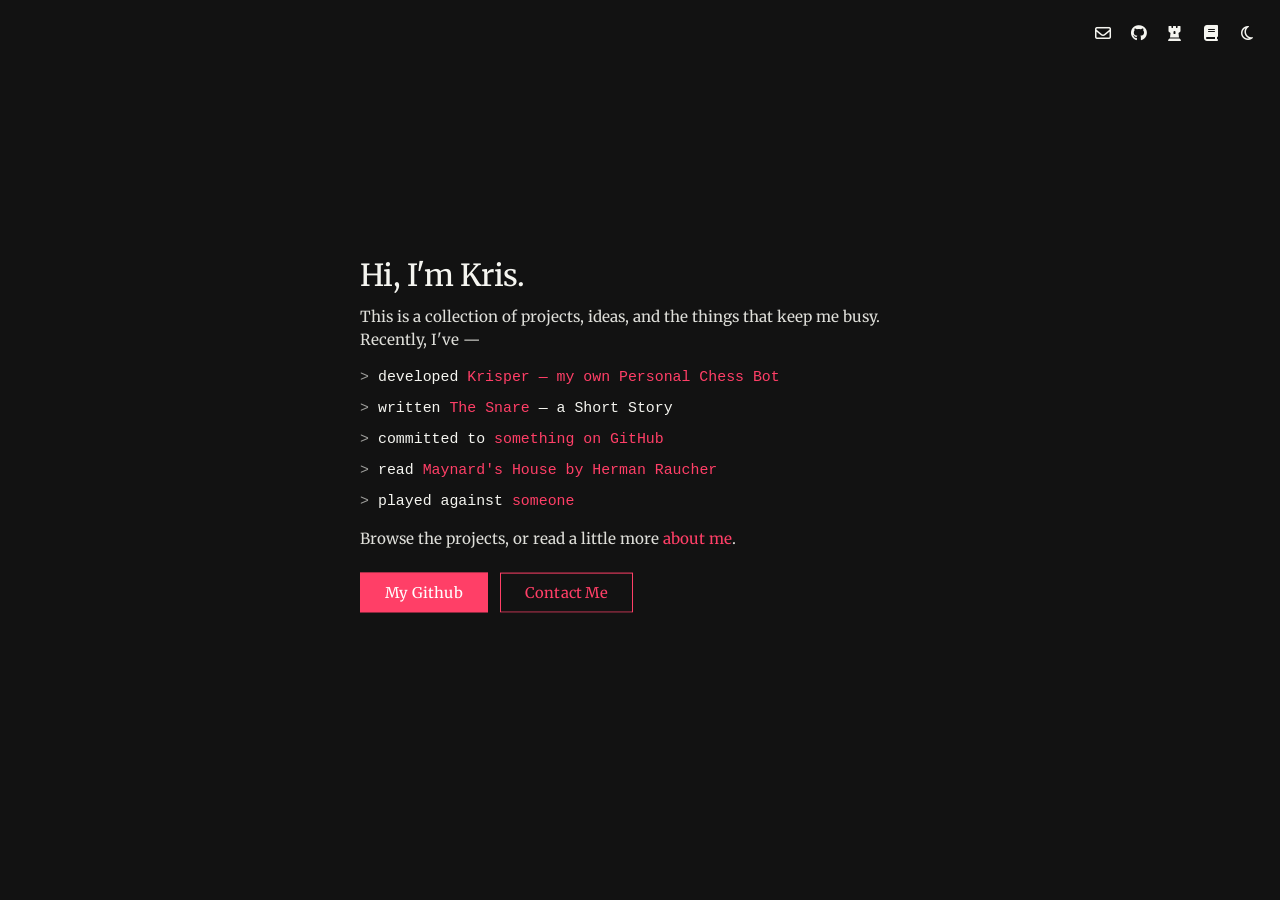
==== commit aab4a2f6: "Update index.html" ====
--- a/index.html
+++ b/index.html
@@ -661,36 +661,7 @@
 
       <ul class="activity-list">
         <li>developed <a href="https://krispearcey.github.io/chess/" target="_blank" rel="noopener noreferrer">Krisper — my own Personal Chess Bot</a></li>
-
-        <li id="storiesLine" class="expandable-line">
-          <div class="line-row">
-            <button
-              id="storiesExpandToggle"
-              class="chevron-toggle"
-              type="button"
-              aria-label="Show recent stories"
-              aria-expanded="false"
-            >
-              <span class="chevron-glyph">&gt;</span>
-            </button>
-
-            <div class="line-content">
-              <span id="storiesLabel">written</span>
-              <a
-                id="storiesMainLink"
-                href="https://krispearcey.github.io/short-stories/"
-                target="_blank"
-                rel="noopener noreferrer"
-              >
-                <span id="storiesMainText">something new</span>
-              </a>
-            </div>
-          </div>
-
-          <div id="storiesExpandPanel" class="expand-panel" aria-hidden="true">
-            <ul id="storiesExpandList" class="expand-list"></ul>
-          </div>
-        </li>
+        <li>written <a href="https://krispearcey.github.io/short-stories/#the-snare" id="openAboutLink">The Snare</a> — a Short Story</li>
 
         <li id="githubCommitLine" class="expandable-line">
           <div class="line-row">
@@ -805,8 +776,8 @@
       <div class="about-scroll">
         <div class="about-copy">
           <p>
-            I’m a front-end developer based in Atlantic Canada.
-            This site isn’t meant to be polished portfolio so much as a record of the projects,
+            I’m a front-end developer based in Atlantic Canada. 
+            This site isn’t meant to be polished portfolio so much as a record of the projects, 
             ideas, and rabbit holes that keep me busy.
           </p>
 
@@ -837,14 +808,6 @@
 const aboutPanel = document.getElementById("aboutPanel");
 const closeAboutButton = document.getElementById("closeAboutButton");
 
-const storiesLine = document.getElementById("storiesLine");
-const storiesExpandToggle = document.getElementById("storiesExpandToggle");
-const storiesExpandPanel = document.getElementById("storiesExpandPanel");
-const storiesExpandList = document.getElementById("storiesExpandList");
-const storiesLabel = document.getElementById("storiesLabel");
-const storiesMainText = document.getElementById("storiesMainText");
-const storiesMainLink = document.getElementById("storiesMainLink");
-
 const githubCommitLine = document.getElementById("githubCommitLine");
 const githubExpandToggle = document.getElementById("githubExpandToggle");
 const githubExpandPanel = document.getElementById("githubExpandPanel");
@@ -857,6 +820,7 @@
 const chessExpandToggle = document.getElementById("chessExpandToggle");
 const chessExpandPanel = document.getElementById("chessExpandPanel");
 const chessExpandList = document.getElementById("chessExpandList");
+
 const chessOpponent = document.getElementById("chessOpponent");
 const chessOpponentLink = document.getElementById("chessOpponentLink");
 const chessResultLabel = document.getElementById("chessResultLabel");
@@ -865,6 +829,7 @@
 const goodreadsExpandToggle = document.getElementById("goodreadsExpandToggle");
 const goodreadsExpandPanel = document.getElementById("goodreadsExpandPanel");
 const goodreadsExpandList = document.getElementById("goodreadsExpandList");
+
 const goodreadsLabel = document.getElementById("goodreadsLabel");
 const goodreadsBookText = document.getElementById("goodreadsBookText");
 const goodreadsBookLink = document.getElementById("goodreadsBookLink");
@@ -880,10 +845,6 @@
 const GOODREADS_USER_ID = "134250743";
 const GOODREADS_CACHE_KEY = "kris-goodreads-cache-v1";
 const GOODREADS_CACHE_TTL = 10 * 60 * 1000;
-
-const STORIES_INDEX_URL = "https://krispearcey.github.io/short-stories/";
-const STORIES_CACHE_KEY = "kris-short-stories-cache-v1";
-const STORIES_CACHE_TTL = 10 * 60 * 1000;
 
 const savedTheme = localStorage.getItem("kris-theme");
 if(savedTheme === "light"){
@@ -971,18 +932,6 @@
     panel.style.display = "none";
   }
 }
-
-storiesExpandToggle.addEventListener("click", () => {
-  const isExpanded = storiesLine.classList.contains("expanded");
-  setExpandedState(
-    storiesLine,
-    storiesExpandToggle,
-    storiesExpandPanel,
-    !isExpanded,
-    "Hide recent stories",
-    "Show recent stories"
-  );
-});
 
 githubExpandToggle.addEventListener("click", () => {
   const isExpanded = githubCommitLine.classList.contains("expanded");
@@ -1019,300 +968,6 @@
     "Show recent chess games"
   );
 });
-
-/* ---------- helpers ---------- */
-
-async function fetchWithTimeout(url, timeoutMs = 4500, options = {}){
-  const controller = new AbortController();
-  const timeoutId = setTimeout(() => controller.abort(), timeoutMs);
-
-  try{
-    const response = await fetch(url, {
-      ...options,
-      signal: controller.signal
-    });
-
-    if(!response.ok){
-      throw new Error(`Fetch failed: ${response.status}`);
-    }
-
-    return response;
-  }finally{
-    clearTimeout(timeoutId);
-  }
-}
-
-async function fetchTextFast(targetUrl){
-  const encoded = encodeURIComponent(targetUrl);
-  const bust = `cb=${Date.now()}`;
-
-  const candidates = [
-    targetUrl,
-    `https://api.allorigins.win/raw?url=${encoded}&${bust}`,
-    `https://corsproxy.io/?${encodeURIComponent(targetUrl)}`
-  ];
-
-  const attempts = candidates.map(async url => {
-    const res = await fetchWithTimeout(url, 4500);
-    return await res.text();
-  });
-
-  const settled = await Promise.any(attempts);
-  if(!settled || !settled.trim()){
-    throw new Error("No content returned");
-  }
-  return settled;
-}
-
-async function fetchJsonFast(targetUrl){
-  const encoded = encodeURIComponent(targetUrl);
-  const bust = `cb=${Date.now()}`;
-
-  const candidates = [
-    targetUrl,
-    `https://api.allorigins.win/raw?url=${encoded}&${bust}`,
-    `https://corsproxy.io/?${encodeURIComponent(targetUrl)}`
-  ];
-
-  const attempts = candidates.map(async url => {
-    const res = await fetchWithTimeout(url, 4500, {
-      headers: { "Accept": "application/json" }
-    });
-    return await res.json();
-  });
-
-  return await Promise.any(attempts);
-}
-
-function normalizeStoryTitle(title){
-  return (title || "")
-    .replace(/\s+/g, " ")
-    .replace(/^["“‘]|["”’]$/g, "")
-    .trim();
-}
-
-function absoluteUrl(href, base = STORIES_INDEX_URL){
-  try{
-    return new URL(href, base).href;
-  }catch{
-    return STORIES_INDEX_URL;
-  }
-}
-
-function uniqueByLink(items){
-  const seen = new Set();
-  return items.filter(item => {
-    const key = (item?.link || "").trim().toLowerCase();
-    if(!key || seen.has(key)) return false;
-    seen.add(key);
-    return true;
-  });
-}
-
-function getCachedStories(){
-  try{
-    const raw = localStorage.getItem(STORIES_CACHE_KEY);
-    if(!raw) return null;
-
-    const parsed = JSON.parse(raw);
-    if(!parsed?.timestamp || !Array.isArray(parsed?.data)) return null;
-    if(Date.now() - parsed.timestamp > STORIES_CACHE_TTL) return null;
-
-    return parsed.data;
-  }catch{
-    return null;
-  }
-}
-
-function setCachedStories(data){
-  try{
-    localStorage.setItem(
-      STORIES_CACHE_KEY,
-      JSON.stringify({
-        timestamp: Date.now(),
-        data
-      })
-    );
-  }catch(error){
-    console.warn("Could not cache short stories data:", error);
-  }
-}
-
-/* ---------- SHORT STORIES ---------- */
-
-function setFallbackStoriesLine(){
-  storiesLabel.textContent = "written";
-  storiesMainText.textContent = "short stories";
-  storiesMainLink.href = STORIES_INDEX_URL;
-  renderStories([]);
-}
-
-function renderStories(stories){
-  storiesExpandList.innerHTML = "";
-
-  stories.forEach(story => {
-    const item = document.createElement("li");
-
-    const label = document.createElement("span");
-    label.textContent = "written ";
-
-    const link = document.createElement("a");
-    link.href = story.link || STORIES_INDEX_URL;
-    link.target = "_blank";
-    link.rel = "noopener noreferrer";
-    link.textContent = story.title || "something new";
-
-    item.appendChild(label);
-    item.appendChild(link);
-    storiesExpandList.appendChild(item);
-  });
-
-  if(storiesLine.classList.contains("expanded")){
-    playExpandItemAnimation(storiesExpandPanel);
-  }
-}
-
-function applyStoriesData(stories){
-  if(!Array.isArray(stories) || !stories.length){
-    setFallbackStoriesLine();
-    return;
-  }
-
-  const [latest, ...rest] = stories;
-  storiesLabel.textContent = "written";
-  storiesMainText.textContent = latest.title || "something new";
-  storiesMainLink.href = latest.link || STORIES_INDEX_URL;
-  renderStories(rest.slice(0, 4));
-}
-
-function parseStoriesFromJson(data){
-  let items = [];
-
-  if(Array.isArray(data)){
-    items = data;
-  }else if(Array.isArray(data?.stories)){
-    items = data.stories;
-  }else if(Array.isArray(data?.items)){
-    items = data.items;
-  }else if(Array.isArray(data?.posts)){
-    items = data.posts;
-  }
-
-  const mapped = items.map(item => {
-    const title = normalizeStoryTitle(
-      item?.title || item?.name || item?.storyTitle || item?.headline || ""
-    );
-
-    const href =
-      item?.url ||
-      item?.href ||
-      item?.link ||
-      item?.path ||
-      item?.slug ||
-      "";
-
-    return {
-      title,
-      link: href.startsWith("http")
-        ? href
-        : absoluteUrl(href.replace(/^\/+/, ""))
-    };
-  });
-
-  return uniqueByLink(mapped).filter(item => item.title);
-}
-
-function parseStoriesFromHtml(htmlText){
-  const parser = new DOMParser();
-  const doc = parser.parseFromString(htmlText, "text/html");
-
-  const blockedHrefs = new Set([
-    "/",
-    "#",
-    STORIES_INDEX_URL,
-    `${STORIES_INDEX_URL}#`
-  ]);
-
-  const blockedTexts = new Set([
-    "← Kris Pearcey",
-    "See more stories",
-    "Short Stories."
-  ]);
-
-  const anchors = [...doc.querySelectorAll("a[href]")];
-
-  const items = anchors.map(anchor => {
-    const text = normalizeStoryTitle(anchor.textContent || "");
-    const href = absoluteUrl(anchor.getAttribute("href") || "", STORIES_INDEX_URL);
-
-    return {
-      title: text,
-      link: href
-    };
-  }).filter(item => {
-    if(!item.title) return false;
-    if(blockedTexts.has(item.title)) return false;
-    if(blockedHrefs.has(item.link)) return false;
-
-    const url = new URL(item.link);
-    const sameSite = url.origin === new URL(STORIES_INDEX_URL).origin;
-    const isStoryPath =
-      sameSite &&
-      url.pathname.startsWith("/short-stories/") &&
-      url.pathname !== "/short-stories/" &&
-      !url.pathname.endsWith("/index.html");
-
-    return isStoryPath;
-  });
-
-  return uniqueByLink(items);
-}
-
-async function loadLatestStories(){
-  const cached = getCachedStories();
-  if(cached?.length){
-    applyStoriesData(cached);
-  }
-
-  try{
-    const jsonCandidates = [
-      `${STORIES_INDEX_URL}stories.json`,
-      `${STORIES_INDEX_URL}data/stories.json`,
-      `${STORIES_INDEX_URL}index.json`,
-      `${STORIES_INDEX_URL}stories/index.json`
-    ];
-
-    for(const url of jsonCandidates){
-      try{
-        const data = await fetchJsonFast(url);
-        const parsed = parseStoriesFromJson(data);
-        if(parsed.length){
-          applyStoriesData(parsed.slice(0, 5));
-          setCachedStories(parsed.slice(0, 5));
-          return;
-        }
-      }catch(error){
-        console.warn(`Short stories JSON candidate failed: ${url}`, error);
-      }
-    }
-
-    const htmlText = await fetchTextFast(STORIES_INDEX_URL);
-    const stories = parseStoriesFromHtml(htmlText);
-
-    if(stories.length){
-      applyStoriesData(stories.slice(0, 5));
-      setCachedStories(stories.slice(0, 5));
-      return;
-    }
-
-    setFallbackStoriesLine();
-  }catch(error){
-    console.error("Short stories fetch failed:", error);
-    if(!cached?.length){
-      setFallbackStoriesLine();
-    }
-  }
-}
 
 /* ---------- GITHUB COMMITS ---------- */
 
@@ -1725,21 +1380,21 @@
 
   const rows = [
     ...doc.querySelectorAll('tr[id^="review_"]'),
-    ...doc.querySelectorAll(".bookalike.review"),
-    ...doc.querySelectorAll(".elementList")
+    ...doc.querySelectorAll('.bookalike.review'),
+    ...doc.querySelectorAll('.elementList')
   ];
 
   const books = rows.map(row => {
     const titleLink =
       row.querySelector('[id^="review_title_"] .value a') ||
-      row.querySelector("td.field.title .value a") ||
-      row.querySelector("a.bookTitle") ||
+      row.querySelector('td.field.title .value a') ||
+      row.querySelector('a.bookTitle') ||
       row.querySelector('a[href*="/book/show/"]');
 
     const authorLink =
       row.querySelector('[id^="review_author_"] .value a') ||
-      row.querySelector("td.field.author .value a") ||
-      row.querySelector("a.authorName");
+      row.querySelector('td.field.author .value a') ||
+      row.querySelector('a.authorName');
 
     const title = titleLink?.textContent?.trim() || "";
     const author = authorLink?.textContent?.trim() || "";
@@ -1752,6 +1407,42 @@
   });
 
   return uniqueBooks(books);
+}
+
+async function fetchWithTimeout(url, timeoutMs = 4500){
+  const controller = new AbortController();
+  const timeoutId = setTimeout(() => controller.abort(), timeoutMs);
+
+  try{
+    const response = await fetch(url, { signal: controller.signal });
+    if(!response.ok){
+      throw new Error(`Fetch failed: ${response.status}`);
+    }
+    return response;
+  }finally{
+    clearTimeout(timeoutId);
+  }
+}
+
+async function fetchTextFast(targetUrl){
+  const encoded = encodeURIComponent(targetUrl);
+  const bust = `cb=${Date.now()}`;
+
+  const candidates = [
+    `https://api.allorigins.win/raw?url=${encoded}&${bust}`,
+    `https://corsproxy.io/?${encodeURIComponent(targetUrl)}`
+  ];
+
+  const attempts = candidates.map(async url => {
+    const res = await fetchWithTimeout(url, 4500);
+    return await res.text();
+  });
+
+  const settled = await Promise.any(attempts);
+  if(!settled || !settled.trim()){
+    throw new Error("No proxy returned content");
+  }
+  return settled;
 }
 
 async function fetchTextFromAllOriginsGet(targetUrl){
@@ -1913,7 +1604,6 @@
   }
 }
 
-loadLatestStories();
 loadLatestGithubCommits();
 loadLatestFinishedGame();
 requestAnimationFrame(() => {
@@ -1923,3 +1613,8 @@
 
 </body>
 </html>
+
+
+
+
+
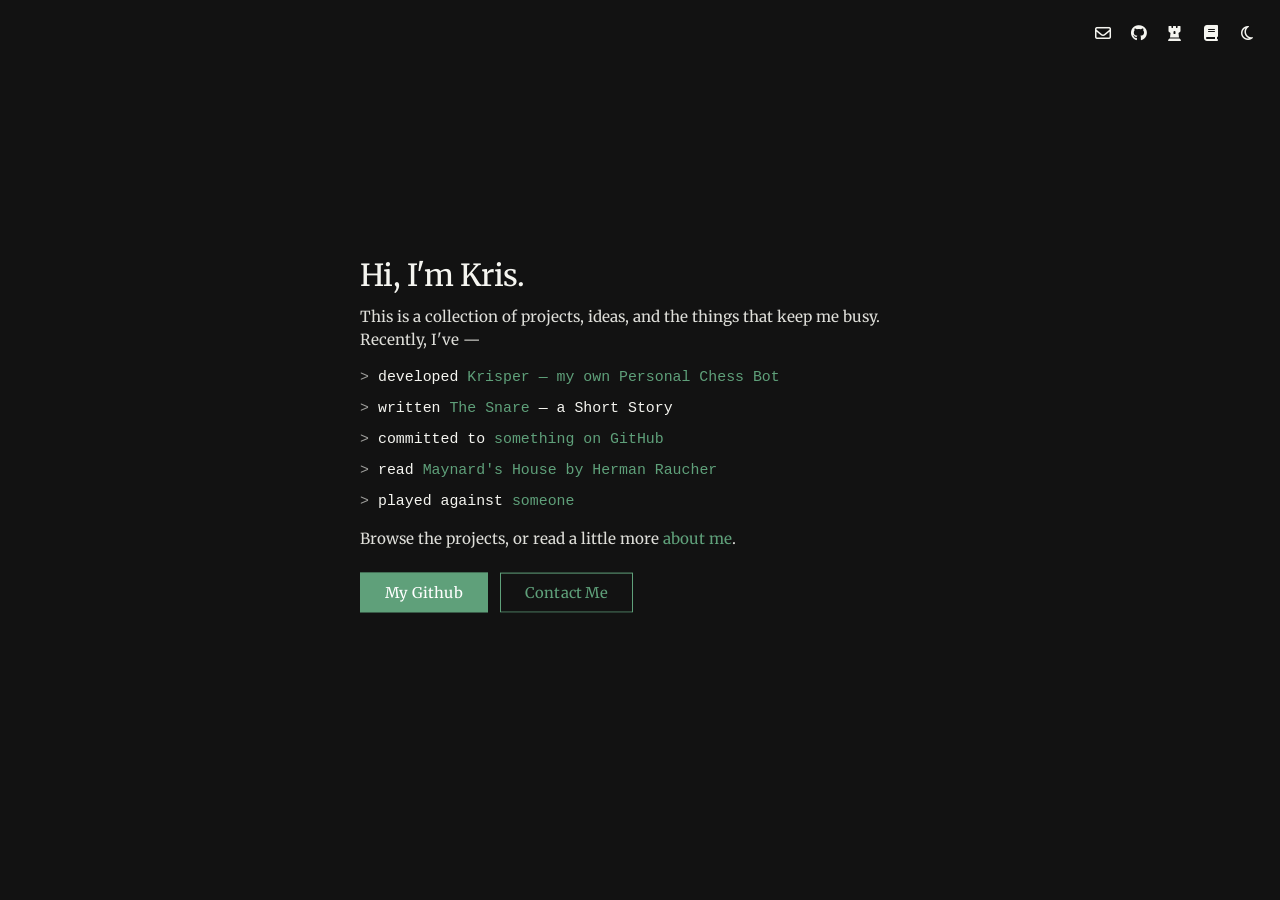
==== commit 0b478f31: "Update index.html" ====
--- a/index.html
+++ b/index.html
@@ -14,7 +14,7 @@
   --text:#f5f5f0;
   --muted:rgba(245,245,240,0.9);
   --soft:rgba(245,245,240,0.62);
-  --accent:#ff3f67;
+  --accent:#5FA07A;
   --accent-hover:#ff577b;
   --scrollbar-thumb:rgba(245,245,240,0.16);
   --scrollbar-thumb-hover:rgba(245,245,240,0.28);
@@ -25,7 +25,7 @@
   --text:#131313;
   --muted:rgba(19,19,19,0.9);
   --soft:rgba(19,19,19,0.48);
-  --accent:#ff3f67;
+  --accent:#2F6B4F;
   --accent-hover:#ff2f5c;
   --scrollbar-thumb:rgba(19,19,19,0.14);
   --scrollbar-thumb-hover:rgba(19,19,19,0.24);
@@ -1618,3 +1618,4 @@
 
 
 
+
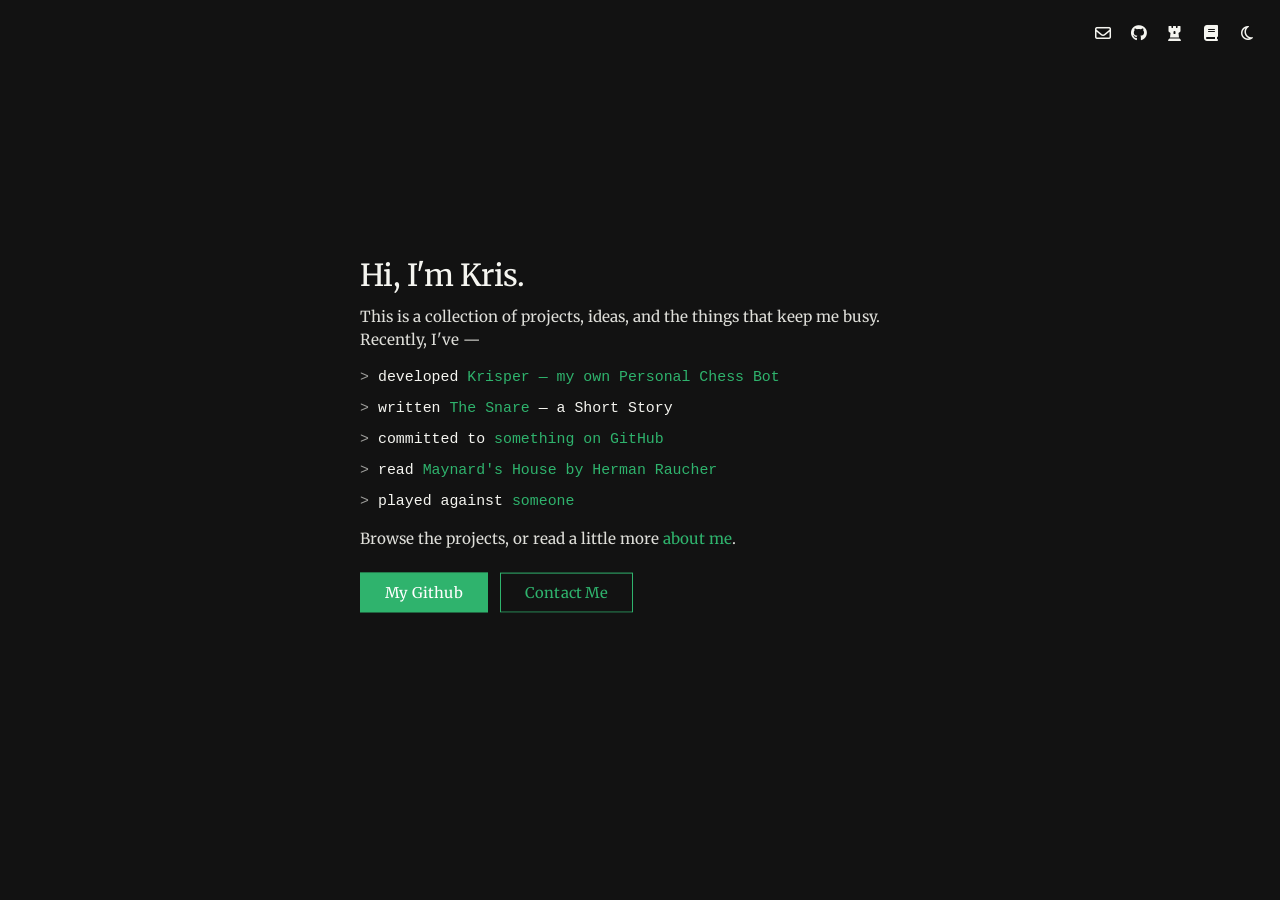
==== commit 4a9cf2c0: "Update index.html" ====
--- a/index.html
+++ b/index.html
@@ -14,7 +14,7 @@
   --text:#f5f5f0;
   --muted:rgba(245,245,240,0.9);
   --soft:rgba(245,245,240,0.62);
-  --accent:#5FA07A;
+  --accent:#2FB36D;
   --accent-hover:#ff577b;
   --scrollbar-thumb:rgba(245,245,240,0.16);
   --scrollbar-thumb-hover:rgba(245,245,240,0.28);
@@ -25,7 +25,7 @@
   --text:#131313;
   --muted:rgba(19,19,19,0.9);
   --soft:rgba(19,19,19,0.48);
-  --accent:#2F6B4F;
+  --accent:#1F8A52;
   --accent-hover:#ff2f5c;
   --scrollbar-thumb:rgba(19,19,19,0.14);
   --scrollbar-thumb-hover:rgba(19,19,19,0.24);
@@ -1619,3 +1619,4 @@
 
 
 
+
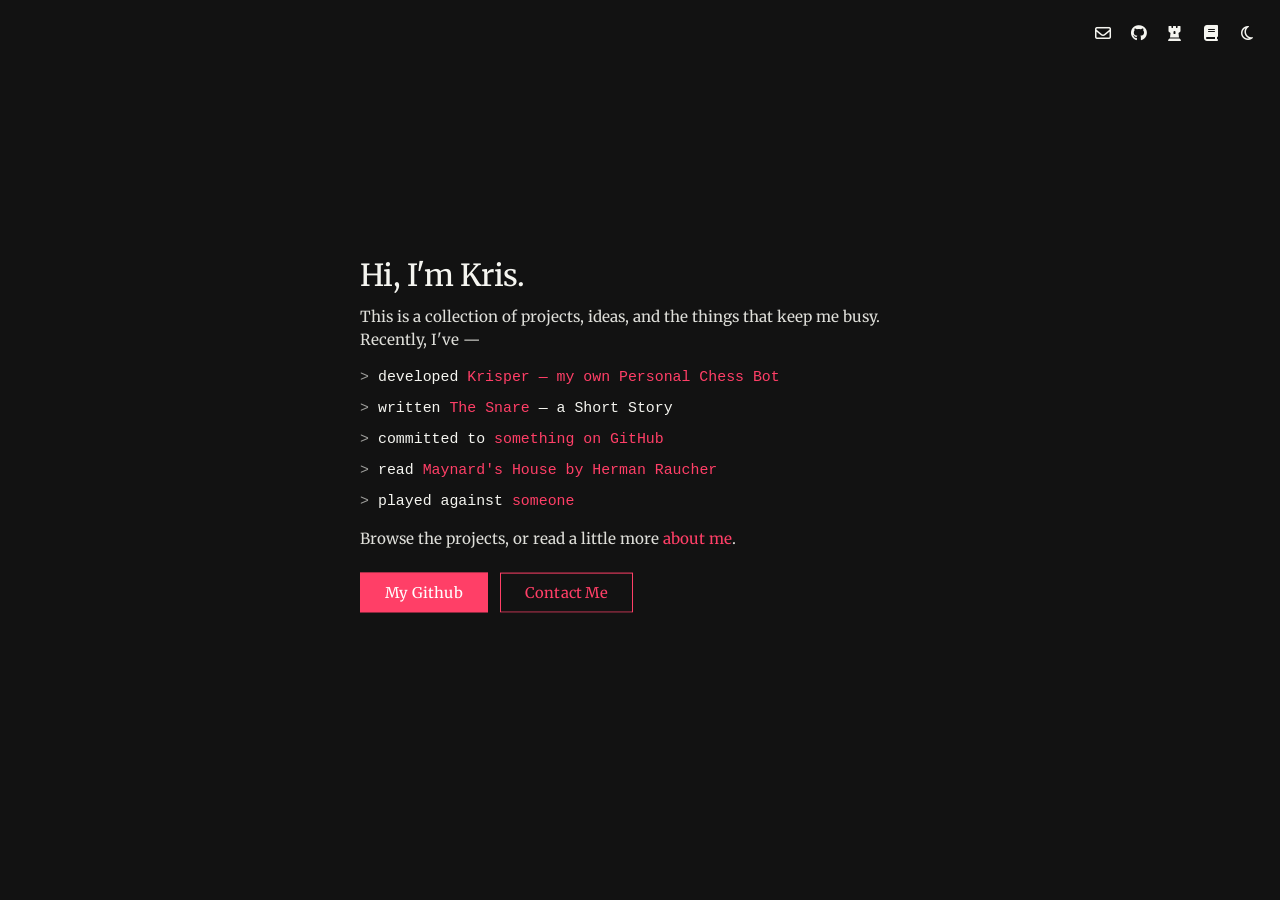
==== commit 6da101b0: "Update index.html" ====
--- a/index.html
+++ b/index.html
@@ -14,7 +14,7 @@
   --text:#f5f5f0;
   --muted:rgba(245,245,240,0.9);
   --soft:rgba(245,245,240,0.62);
-  --accent:#2FB36D;
+  --accent:#ff3f67;
   --accent-hover:#ff577b;
   --scrollbar-thumb:rgba(245,245,240,0.16);
   --scrollbar-thumb-hover:rgba(245,245,240,0.28);
@@ -25,7 +25,7 @@
   --text:#131313;
   --muted:rgba(19,19,19,0.9);
   --soft:rgba(19,19,19,0.48);
-  --accent:#1F8A52;
+  --accent:#ff3f67;
   --accent-hover:#ff2f5c;
   --scrollbar-thumb:rgba(19,19,19,0.14);
   --scrollbar-thumb-hover:rgba(19,19,19,0.24);
@@ -1619,4 +1619,3 @@
 
 
 
-
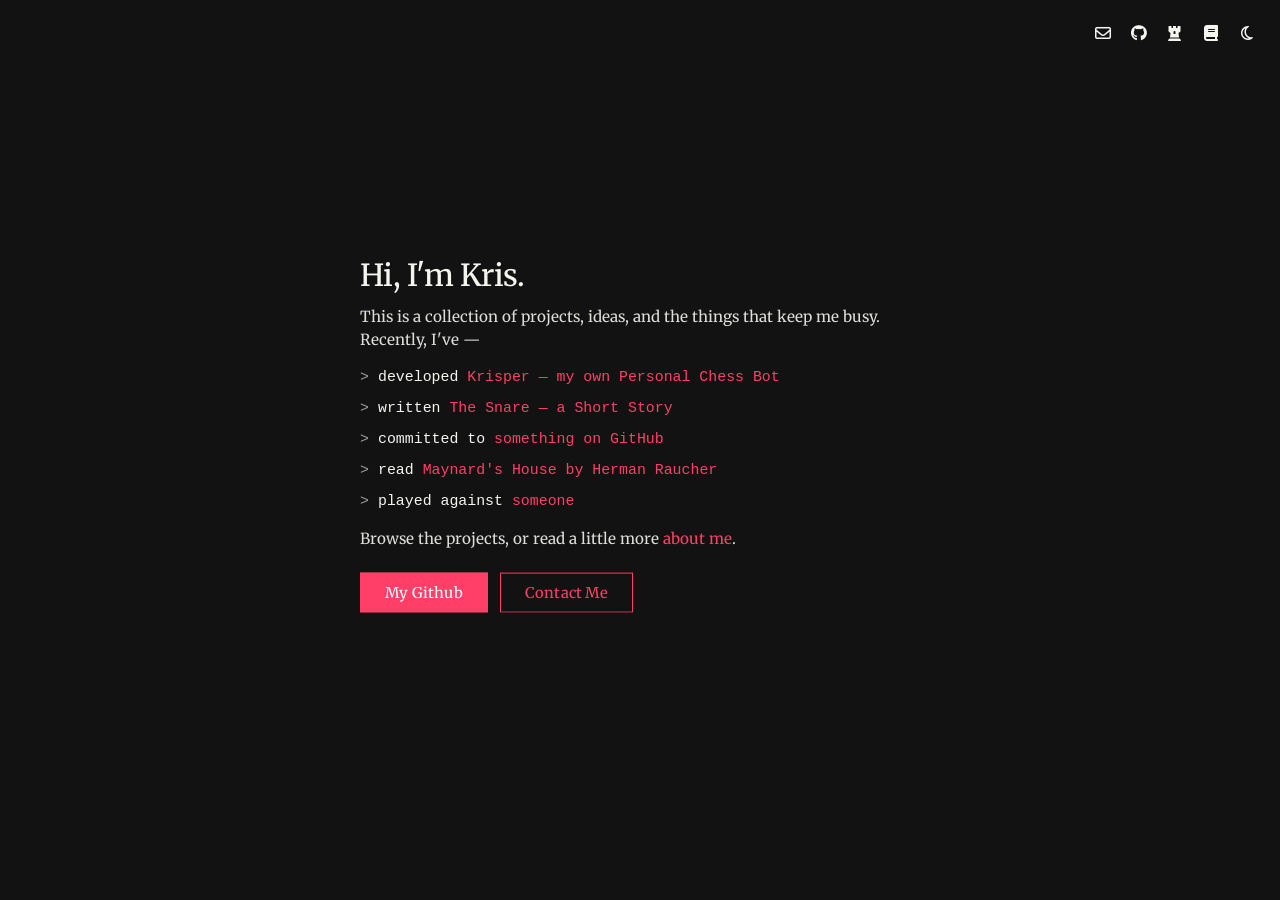
==== commit 2987abad: "Update index.html" ====
--- a/index.html
+++ b/index.html
@@ -661,7 +661,7 @@
 
       <ul class="activity-list">
         <li>developed <a href="https://krispearcey.github.io/chess/" target="_blank" rel="noopener noreferrer">Krisper — my own Personal Chess Bot</a></li>
-        <li>written <a href="https://krispearcey.github.io/short-stories/#the-snare" id="openAboutLink">The Snare</a> — a Short Story</li>
+        <li>written <a href="https://krispearcey.github.io/short-stories/#the-snare" id="openAboutLink">The Snare — a Short Story</a></li>
 
         <li id="githubCommitLine" class="expandable-line">
           <div class="line-row">
@@ -1619,3 +1619,4 @@
 
 
 
+
